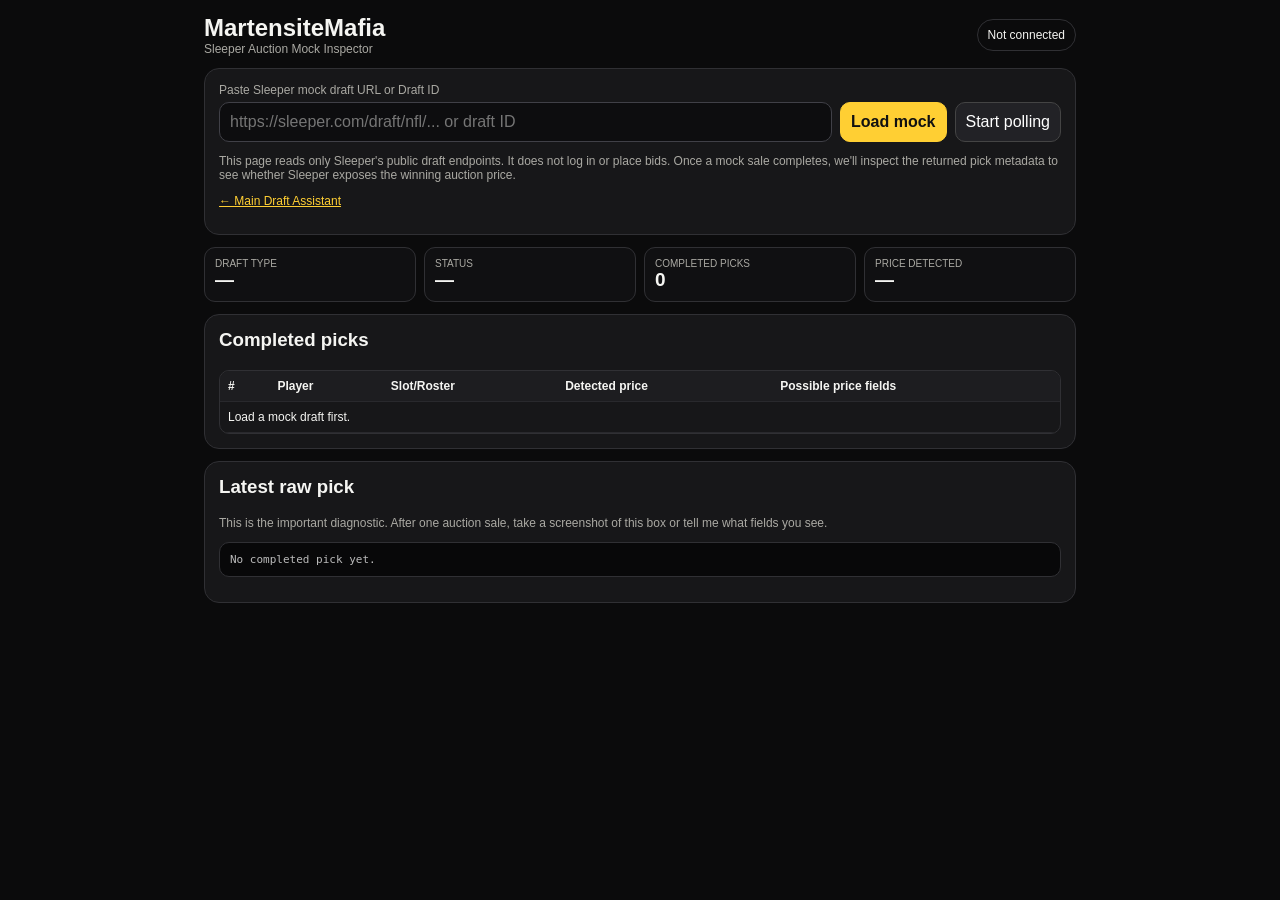
==== mock.html @ 92c3d5d6 "Add Sleeper auction mock draft inspector" ====
<!doctype html>
<html lang="en"><head><meta charset="utf-8"><meta name="viewport" content="width=device-width,initial-scale=1,viewport-fit=cover"><meta name="theme-color" content="#0b0b0c"><title>MartensiteMafia Mock Draft Tester</title><style>:root{--bg:#0b0b0c;--panel:#171719;--line:#303034;--gold:#ffcf33;--green:#36d17c;--red:#ff6262;--muted:#aaa9a3}*{box-sizing:border-box}body{margin:0;background:#0b0b0c;color:#f5f5f2;font-family:-apple-system,BlinkMacSystemFont,"Segoe UI",Roboto,Arial,sans-serif}.wrap{max-width:900px;margin:auto;padding:14px}.head{display:flex;justify-content:space-between;align-items:center;gap:10px}.logo{border:2px solid var(--gold);color:var(--gold);border-radius:12px;padding:10px;font-weight:900}.card{background:var(--panel);border:1px solid var(--line);border-radius:15px;padding:14px;margin:12px 0}.row{display:flex;gap:8px;align-items:end;flex-wrap:wrap}.field{flex:1;min-width:220px}label{display:block;color:var(--muted);font-size:12px;margin-bottom:5px}input,button{font:inherit;border-radius:10px;padding:10px}input{width:100%;background:#0d0d0f;color:#fff;border:1px solid #404047}button{border:1px solid #444;background:#222226;color:#fff;cursor:pointer}.gold{background:var(--gold);color:#111;border-color:var(--gold);font-weight:800}.status{padding:8px 10px;border:1px solid var(--line);border-radius:999px;font-size:12px}.ok{color:var(--green)}.bad{color:var(--red)}.small{font-size:12px;color:var(--muted)}.grid{display:grid;grid-template-columns:repeat(4,1fr);gap:8px}.kpi{background:#101012;border:1px solid var(--line);border-radius:11px;padding:10px}.kpi span{display:block;font-size:10px;color:var(--muted);text-transform:uppercase}.kpi b{font-size:19px}.tablewrap{overflow:auto;border:1px solid var(--line);border-radius:10px}table{width:100%;border-collapse:collapse;min-width:650px}th,td{padding:8px;border-bottom:1px solid #29292d;text-align:left;font-size:12px}th{background:#1d1d20}.raw{white-space:pre-wrap;word-break:break-word;background:#080809;border:1px solid var(--line);border-radius:10px;padding:10px;max-height:320px;overflow:auto;font-size:11px;color:#bbb}a{color:var(--gold)}@media(max-width:650px){.grid{grid-template-columns:1fr 1fr}}</style></head><body><div class="wrap"><div class="head"><div><div style="font-size:24px;font-weight:900">MartensiteMafia</div><div class="small">Sleeper Auction Mock Inspector</div></div><div id="status" class="status">Not connected</div></div><div class="card"><div class="row"><div class="field"><label>Paste Sleeper mock draft URL or Draft ID</label><input id="draftInput" placeholder="https://sleeper.com/draft/nfl/... or draft ID"></div><button class="gold" id="load">Load mock</button><button id="poll">Start polling</button></div><p class="small">This page reads only Sleeper's public draft endpoints. It does not log in or place bids. Once a mock sale completes, we'll inspect the returned pick metadata to see whether Sleeper exposes the winning auction price.</p><p class="small"><a href="./">← Main Draft Assistant</a></p></div><div class="grid"><div class="kpi"><span>Draft type</span><b id="type">—</b></div><div class="kpi"><span>Status</span><b id="dstatus">—</b></div><div class="kpi"><span>Completed picks</span><b id="count">0</b></div><div class="kpi"><span>Price detected</span><b id="priceDetected">—</b></div></div><div class="card"><h3 style="margin-top:0">Completed picks</h3><div class="tablewrap"><table><thead><tr><th>#</th><th>Player</th><th>Slot/Roster</th><th>Detected price</th><th>Possible price fields</th></tr></thead><tbody id="rows"><tr><td colspan="5">Load a mock draft first.</td></tr></tbody></table></div></div><div class="card"><h3 style="margin-top:0">Latest raw pick</h3><p class="small">This is the important diagnostic. After one auction sale, take a screenshot of this box or tell me what fields you see.</p><pre id="raw" class="raw">No completed pick yet.</pre></div></div><script>const API='https://api.sleeper.app/v1';let D=null,timer=null,lastCount=0;const $=id=>document.getElementById(id);function getId(s){s=(s||'').trim();let m=s.match(/(?:draft|drafts)\/(?:nfl\/)?(\d{10,})/i)||s.match(/(\d{10,})/);return m?m[1]:s}async function api(path){let r=await fetch(API+path);if(!r.ok)throw Error(r.status+' '+r.statusText);return r.json()}function pname(p){return [p?.metadata?.first_name,p?.metadata?.last_name].filter(Boolean).join(' ')||p?.metadata?.full_name||p?.player_id||'Unknown'}function priceInfo(p){let candidates={metadata_amount:p?.metadata?.amount,metadata_price:p?.metadata?.price,metadata_bid:p?.metadata?.bid,metadata_cost:p?.metadata?.cost,metadata_auction_price:p?.metadata?.auction_price,amount:p?.amount,price:p?.price,settings_amount:p?.settings?.amount,settings_price:p?.settings?.price};let vals=Object.entries(candidates).filter(([k,v])=>v!==undefined&&v!==null&&v!=='');let numeric=vals.find(([k,v])=>!isNaN(+v));return {price:numeric?+numeric[1]:null,fields:vals.map(([k,v])=>k+'='+v).join(', ')||'none'}}async function loadDraft(){try{let id=getId($('draftInput').value);if(!id)throw Error('Paste a draft URL or ID first.');$('status').textContent='Loading…';D=await api('/draft/'+id);$('draftInput').value=id;$('type').textContent=D.type||'—';$('dstatus').textContent=D.status||'—';$('status').textContent='Connected';$('status').className='status ok';await sync();}catch(e){$('status').textContent='Error';$('status').className='status bad';$('raw').textContent=e.message}}async function sync(){if(!D?.draft_id)return;try{let picks=await api('/draft/'+D.draft_id+'/picks');$('count').textContent=picks.length;let detected=false;$('rows').innerHTML=picks.length?picks.map(p=>{let pi=priceInfo(p);if(pi.price!==null)detected=true;return `<tr><td>${p.pick_no??'—'}</td><td>${pname(p)}</td><td>${p.roster_id??p.draft_slot??'—'}</td><td>${pi.price===null?'<span class="bad">not found</span>':'$'+pi.price}</td><td>${pi.fields}</td></tr>`}).join(''):'<tr><td colspan="5">No completed picks yet.</td></tr>';$('priceDetected').textContent=detected?'YES':'No';$('priceDetected').className=detected?'ok':'';if(picks.length){$('raw').textContent=JSON.stringify(picks[picks.length-1],null,2);if(picks.length>lastCount){$('status').textContent='New pick '+new Date().toLocaleTimeString();lastCount=picks.length}}D=await api('/draft/'+D.draft_id);$('dstatus').textContent=D.status||'—'}catch(e){$('status').textContent='Sync error';$('raw').textContent=e.message}}$('load').onclick=loadDraft;$('poll').onclick=()=>{if(timer){clearInterval(timer);timer=null;$('poll').textContent='Start polling'}else{sync();timer=setInterval(sync,2000);$('poll').textContent='Stop polling'}};</script></body></html>
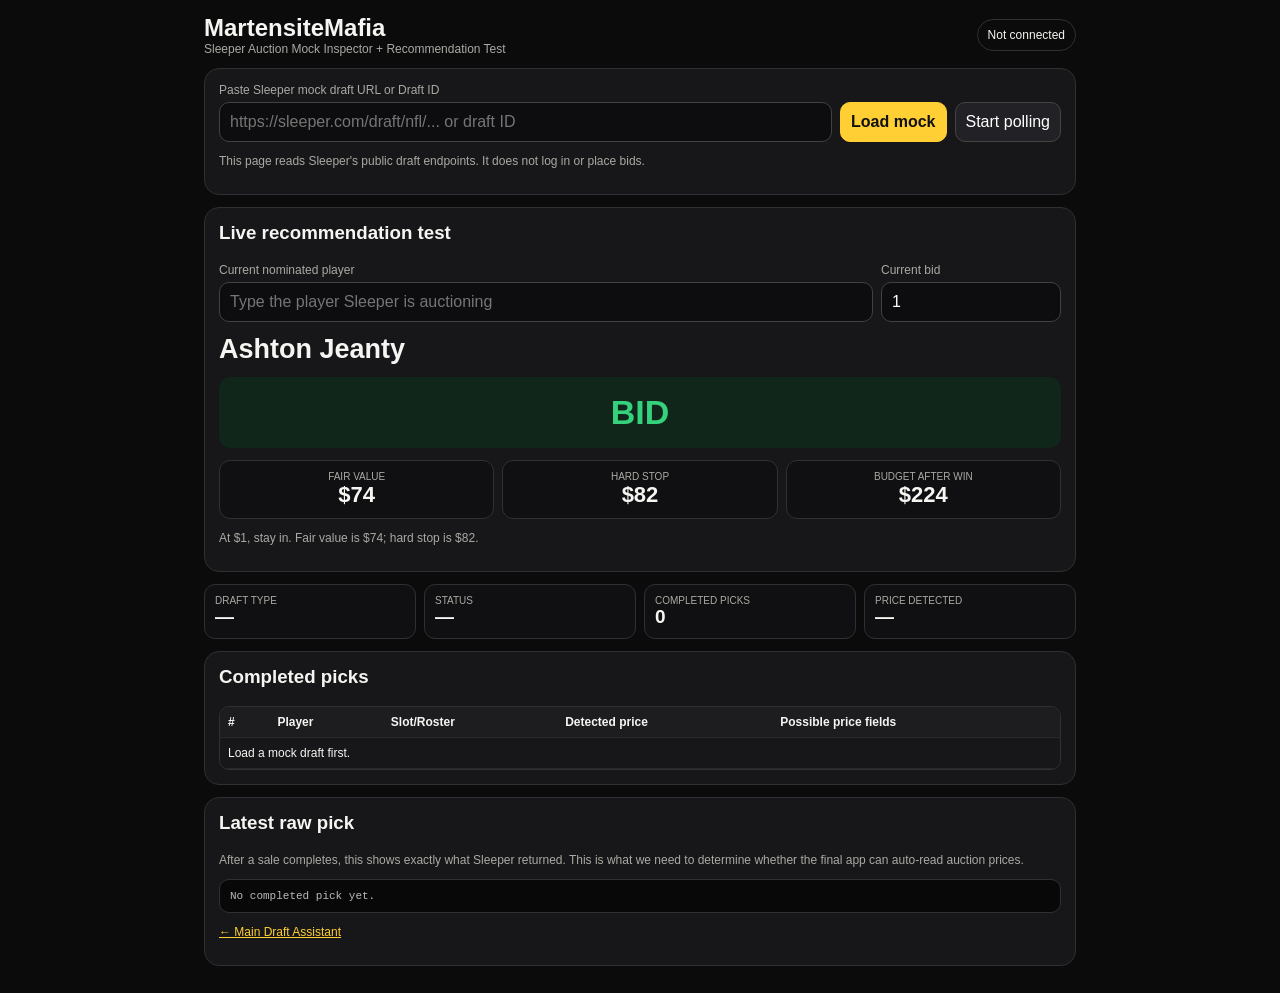
==== commit 7220de2c: "Add live recommendation panel to mock draft tester" ====
--- a/mock.html
+++ b/mock.html
@@ -1,2 +1,10 @@
 <!doctype html>
-<html lang="en"><head><meta charset="utf-8"><meta name="viewport" content="width=device-width,initial-scale=1,viewport-fit=cover"><meta name="theme-color" content="#0b0b0c"><title>MartensiteMafia Mock Draft Tester</title><style>:root{--bg:#0b0b0c;--panel:#171719;--line:#303034;--gold:#ffcf33;--green:#36d17c;--red:#ff6262;--muted:#aaa9a3}*{box-sizing:border-box}body{margin:0;background:#0b0b0c;color:#f5f5f2;font-family:-apple-system,BlinkMacSystemFont,"Segoe UI",Roboto,Arial,sans-serif}.wrap{max-width:900px;margin:auto;padding:14px}.head{display:flex;justify-content:space-between;align-items:center;gap:10px}.logo{border:2px solid var(--gold);color:var(--gold);border-radius:12px;padding:10px;font-weight:900}.card{background:var(--panel);border:1px solid var(--line);border-radius:15px;padding:14px;margin:12px 0}.row{display:flex;gap:8px;align-items:end;flex-wrap:wrap}.field{flex:1;min-width:220px}label{display:block;color:var(--muted);font-size:12px;margin-bottom:5px}input,button{font:inherit;border-radius:10px;padding:10px}input{width:100%;background:#0d0d0f;color:#fff;border:1px solid #404047}button{border:1px solid #444;background:#222226;color:#fff;cursor:pointer}.gold{background:var(--gold);color:#111;border-color:var(--gold);font-weight:800}.status{padding:8px 10px;border:1px solid var(--line);border-radius:999px;font-size:12px}.ok{color:var(--green)}.bad{color:var(--red)}.small{font-size:12px;color:var(--muted)}.grid{display:grid;grid-template-columns:repeat(4,1fr);gap:8px}.kpi{background:#101012;border:1px solid var(--line);border-radius:11px;padding:10px}.kpi span{display:block;font-size:10px;color:var(--muted);text-transform:uppercase}.kpi b{font-size:19px}.tablewrap{overflow:auto;border:1px solid var(--line);border-radius:10px}table{width:100%;border-collapse:collapse;min-width:650px}th,td{padding:8px;border-bottom:1px solid #29292d;text-align:left;font-size:12px}th{background:#1d1d20}.raw{white-space:pre-wrap;word-break:break-word;background:#080809;border:1px solid var(--line);border-radius:10px;padding:10px;max-height:320px;overflow:auto;font-size:11px;color:#bbb}a{color:var(--gold)}@media(max-width:650px){.grid{grid-template-columns:1fr 1fr}}</style></head><body><div class="wrap"><div class="head"><div><div style="font-size:24px;font-weight:900">MartensiteMafia</div><div class="small">Sleeper Auction Mock Inspector</div></div><div id="status" class="status">Not connected</div></div><div class="card"><div class="row"><div class="field"><label>Paste Sleeper mock draft URL or Draft ID</label><input id="draftInput" placeholder="https://sleeper.com/draft/nfl/... or draft ID"></div><button class="gold" id="load">Load mock</button><button id="poll">Start polling</button></div><p class="small">This page reads only Sleeper's public draft endpoints. It does not log in or place bids. Once a mock sale completes, we'll inspect the returned pick metadata to see whether Sleeper exposes the winning auction price.</p><p class="small"><a href="./">← Main Draft Assistant</a></p></div><div class="grid"><div class="kpi"><span>Draft type</span><b id="type">—</b></div><div class="kpi"><span>Status</span><b id="dstatus">—</b></div><div class="kpi"><span>Completed picks</span><b id="count">0</b></div><div class="kpi"><span>Price detected</span><b id="priceDetected">—</b></div></div><div class="card"><h3 style="margin-top:0">Completed picks</h3><div class="tablewrap"><table><thead><tr><th>#</th><th>Player</th><th>Slot/Roster</th><th>Detected price</th><th>Possible price fields</th></tr></thead><tbody id="rows"><tr><td colspan="5">Load a mock draft first.</td></tr></tbody></table></div></div><div class="card"><h3 style="margin-top:0">Latest raw pick</h3><p class="small">This is the important diagnostic. After one auction sale, take a screenshot of this box or tell me what fields you see.</p><pre id="raw" class="raw">No completed pick yet.</pre></div></div><script>const API='https://api.sleeper.app/v1';let D=null,timer=null,lastCount=0;const $=id=>document.getElementById(id);function getId(s){s=(s||'').trim();let m=s.match(/(?:draft|drafts)\/(?:nfl\/)?(\d{10,})/i)||s.match(/(\d{10,})/);return m?m[1]:s}async function api(path){let r=await fetch(API+path);if(!r.ok)throw Error(r.status+' '+r.statusText);return r.json()}function pname(p){return [p?.metadata?.first_name,p?.metadata?.last_name].filter(Boolean).join(' ')||p?.metadata?.full_name||p?.player_id||'Unknown'}function priceInfo(p){let candidates={metadata_amount:p?.metadata?.amount,metadata_price:p?.metadata?.price,metadata_bid:p?.metadata?.bid,metadata_cost:p?.metadata?.cost,metadata_auction_price:p?.metadata?.auction_price,amount:p?.amount,price:p?.price,settings_amount:p?.settings?.amount,settings_price:p?.settings?.price};let vals=Object.entries(candidates).filter(([k,v])=>v!==undefined&&v!==null&&v!=='');let numeric=vals.find(([k,v])=>!isNaN(+v));return {price:numeric?+numeric[1]:null,fields:vals.map(([k,v])=>k+'='+v).join(', ')||'none'}}async function loadDraft(){try{let id=getId($('draftInput').value);if(!id)throw Error('Paste a draft URL or ID first.');$('status').textContent='Loading…';D=await api('/draft/'+id);$('draftInput').value=id;$('type').textContent=D.type||'—';$('dstatus').textContent=D.status||'—';$('status').textContent='Connected';$('status').className='status ok';await sync();}catch(e){$('status').textContent='Error';$('status').className='status bad';$('raw').textContent=e.message}}async function sync(){if(!D?.draft_id)return;try{let picks=await api('/draft/'+D.draft_id+'/picks');$('count').textContent=picks.length;let detected=false;$('rows').innerHTML=picks.length?picks.map(p=>{let pi=priceInfo(p);if(pi.price!==null)detected=true;return `<tr><td>${p.pick_no??'—'}</td><td>${pname(p)}</td><td>${p.roster_id??p.draft_slot??'—'}</td><td>${pi.price===null?'<span class="bad">not found</span>':'$'+pi.price}</td><td>${pi.fields}</td></tr>`}).join(''):'<tr><td colspan="5">No completed picks yet.</td></tr>';$('priceDetected').textContent=detected?'YES':'No';$('priceDetected').className=detected?'ok':'';if(picks.length){$('raw').textContent=JSON.stringify(picks[picks.length-1],null,2);if(picks.length>lastCount){$('status').textContent='New pick '+new Date().toLocaleTimeString();lastCount=picks.length}}D=await api('/draft/'+D.draft_id);$('dstatus').textContent=D.status||'—'}catch(e){$('status').textContent='Sync error';$('raw').textContent=e.message}}$('load').onclick=loadDraft;$('poll').onclick=()=>{if(timer){clearInterval(timer);timer=null;$('poll').textContent='Start polling'}else{sync();timer=setInterval(sync,2000);$('poll').textContent='Stop polling'}};</script></body></html>+<html lang="en"><head><meta charset="utf-8"><meta name="viewport" content="width=device-width,initial-scale=1,viewport-fit=cover"><meta name="theme-color" content="#0b0b0c"><title>MartensiteMafia Mock Draft Tester</title><style>:root{--bg:#0b0b0c;--panel:#171719;--line:#303034;--gold:#ffcf33;--green:#36d17c;--red:#ff6262;--orange:#ff9d3b;--muted:#aaa9a3}*{box-sizing:border-box}body{margin:0;background:#0b0b0c;color:#f5f5f2;font-family:-apple-system,BlinkMacSystemFont,"Segoe UI",Roboto,Arial,sans-serif}.wrap{max-width:900px;margin:auto;padding:14px}.head{display:flex;justify-content:space-between;align-items:center;gap:10px}.card{background:var(--panel);border:1px solid var(--line);border-radius:15px;padding:14px;margin:12px 0}.row{display:flex;gap:8px;align-items:end;flex-wrap:wrap}.field{flex:1;min-width:180px}label{display:block;color:var(--muted);font-size:12px;margin-bottom:5px}input,button{font:inherit;border-radius:10px;padding:10px}input{width:100%;background:#0d0d0f;color:#fff;border:1px solid #404047}button{border:1px solid #444;background:#222226;color:#fff;cursor:pointer}.gold{background:var(--gold);color:#111;border-color:var(--gold);font-weight:800}.status{padding:8px 10px;border:1px solid var(--line);border-radius:999px;font-size:12px}.ok{color:var(--green)}.bad{color:var(--red)}.warn{color:var(--orange)}.small{font-size:12px;color:var(--muted)}.grid{display:grid;grid-template-columns:repeat(4,1fr);gap:8px}.kpi{background:#101012;border:1px solid var(--line);border-radius:11px;padding:10px}.kpi span{display:block;font-size:10px;color:var(--muted);text-transform:uppercase}.kpi b{font-size:19px}.rec{font-size:34px;text-align:center;font-weight:900;padding:16px;border-radius:12px;margin:12px 0}.bid{color:var(--green);background:#10261a}.caution{color:var(--orange);background:#2a1e0c}.pass{color:var(--red);background:#2a1010}.unknown{color:#bbb;background:#1c1c20}.prices{display:grid;grid-template-columns:repeat(3,1fr);gap:8px}.price{background:#101012;border:1px solid var(--line);border-radius:11px;padding:10px;text-align:center}.price span{display:block;font-size:10px;color:var(--muted);text-transform:uppercase}.price b{font-size:22px}.tablewrap{overflow:auto;border:1px solid var(--line);border-radius:10px}table{width:100%;border-collapse:collapse;min-width:650px}th,td{padding:8px;border-bottom:1px solid #29292d;text-align:left;font-size:12px}th{background:#1d1d20}.raw{white-space:pre-wrap;word-break:break-word;background:#080809;border:1px solid var(--line);border-radius:10px;padding:10px;max-height:320px;overflow:auto;font-size:11px;color:#bbb}a{color:var(--gold)}@media(max-width:650px){.grid,.prices{grid-template-columns:1fr 1fr}.rec{font-size:29px}}</style></head><body><div class="wrap"><div class="head"><div><div style="font-size:24px;font-weight:900">MartensiteMafia</div><div class="small">Sleeper Auction Mock Inspector + Recommendation Test</div></div><div id="status" class="status">Not connected</div></div>
+<div class="card"><div class="row"><div class="field"><label>Paste Sleeper mock draft URL or Draft ID</label><input id="draftInput" placeholder="https://sleeper.com/draft/nfl/... or draft ID"></div><button class="gold" id="load">Load mock</button><button id="poll">Start polling</button></div><p class="small">This page reads Sleeper's public draft endpoints. It does not log in or place bids.</p></div>
+<div class="card"><h3 style="margin-top:0">Live recommendation test</h3><div class="row"><div class="field"><label>Current nominated player</label><input id="player" list="playerList" placeholder="Type the player Sleeper is auctioning"><datalist id="playerList"></datalist></div><div class="field" style="max-width:150px"><label>Current bid</label><input id="currentBid" type="number" min="0" value="1"></div></div><div id="playerName" style="font-size:27px;font-weight:900;margin-top:12px">Select a player</div><div id="rec" class="rec unknown">NO PLAYER</div><div class="prices"><div class="price"><span>Fair value</span><b id="fair">—</b></div><div class="price"><span>Hard stop</span><b id="hard">—</b></div><div class="price"><span>Budget after win</span><b id="after">—</b></div></div><p id="reason" class="small">Sleeper's public API does not expose the in-progress nomination/current bid, so for this test type the nominated player and current bid here. Completed sales are still detected automatically below.</p></div>
+<div class="grid"><div class="kpi"><span>Draft type</span><b id="type">—</b></div><div class="kpi"><span>Status</span><b id="dstatus">—</b></div><div class="kpi"><span>Completed picks</span><b id="count">0</b></div><div class="kpi"><span>Price detected</span><b id="priceDetected">—</b></div></div>
+<div class="card"><h3 style="margin-top:0">Completed picks</h3><div class="tablewrap"><table><thead><tr><th>#</th><th>Player</th><th>Slot/Roster</th><th>Detected price</th><th>Possible price fields</th></tr></thead><tbody id="rows"><tr><td colspan="5">Load a mock draft first.</td></tr></tbody></table></div></div>
+<div class="card"><h3 style="margin-top:0">Latest raw pick</h3><p class="small">After a sale completes, this shows exactly what Sleeper returned. This is what we need to determine whether the final app can auto-read auction prices.</p><pre id="raw" class="raw">No completed pick yet.</pre><p class="small"><a href="./">← Main Draft Assistant</a></p></div></div>
+<script>
+const API='https://api.sleeper.app/v1';const BUDGET=225;const VALUES=[{name:'Ashton Jeanty',fair:74,hard:82},{name:'Bijan Robinson',fair:82,hard:89},{name:'Jahmyr Gibbs',fair:79,hard:86},{name:'Saquon Barkley',fair:68,hard:75},{name:"Ja'Marr Chase",fair:80,hard:87},{name:'Justin Jefferson',fair:74,hard:81},{name:'Malik Nabers',fair:72,hard:79},{name:'CeeDee Lamb',fair:70,hard:77},{name:'Puka Nacua',fair:68,hard:75},{name:'Amon-Ra St. Brown',fair:66,hard:73},{name:'Josh Allen',fair:34,hard:39},{name:'Lamar Jackson',fair:31,hard:36},{name:'Jalen Hurts',fair:29,hard:34},{name:'Brock Bowers',fair:35,hard:40},{name:'Colston Loveland',fair:25,hard:30},{name:'Tucker Kraft',fair:22,hard:27},{name:'Travis Kelce',fair:14,hard:18},{name:'Jaxson Dart',fair:14,hard:18},{name:'Jaylen Warren',fair:14,hard:18},{name:'Alec Pierce',fair:12,hard:16}];let D=null,timer=null,lastCount=0;const $=id=>document.getElementById(id);function norm(s){return String(s||'').toLowerCase().replace(/[^a-z0-9]/g,'')}function val(name){let q=norm(name);return VALUES.find(v=>norm(v.name)===q)||VALUES.find(v=>norm(v.name).includes(q)||q.includes(norm(v.name)))}function renderRec(){let v=val($('player').value),b=+$('currentBid').value||0;$('playerName').textContent=v?.name||$('player').value||'Select a player';if(!v){$('rec').className='rec unknown';$('rec').textContent='NO VALUE';$('fair').textContent=$('hard').textContent=$('after').textContent='—';$('reason').textContent='That player is not on the small starter board yet. For the real draft we will load the full researched 2026 board.';return}$('fair').textContent='$'+v.fair;$('hard').textContent='$'+v.hard;$('after').textContent='$'+Math.max(0,BUDGET-b);if(b<=v.fair){$('rec').className='rec bid';$('rec').textContent='BID';$('reason').textContent=`At $${b}, stay in. Fair value is $${v.fair}; hard stop is $${v.hard}.`}else if(b<=v.hard){$('rec').className='rec caution';$('rec').textContent='CAUTION';$('reason').textContent=`Above fair value, but still below the $${v.hard} hard stop.`}else{$('rec').className='rec pass';$('rec').textContent='PASS';$('reason').textContent=`Current price exceeds the $${v.hard} hard stop.`}}function getId(s){s=(s||'').trim();let m=s.match(/(?:draft|drafts)\/(?:nfl\/)?(\d{10,})/i)||s.match(/(\d{10,})/);return m?m[1]:s}async function api(path){let r=await fetch(API+path);if(!r.ok)throw Error(r.status+' '+r.statusText);return r.json()}function pname(p){return [p?.metadata?.first_name,p?.metadata?.last_name].filter(Boolean).join(' ')||p?.metadata?.full_name||p?.player_id||'Unknown'}function priceInfo(p){let c={metadata_amount:p?.metadata?.amount,metadata_price:p?.metadata?.price,metadata_bid:p?.metadata?.bid,metadata_cost:p?.metadata?.cost,metadata_auction_price:p?.metadata?.auction_price,amount:p?.amount,price:p?.price,settings_amount:p?.settings?.amount,settings_price:p?.settings?.price};let vals=Object.entries(c).filter(([k,v])=>v!==undefined&&v!==null&&v!=='');let numeric=vals.find(([k,v])=>!isNaN(+v));return{price:numeric?+numeric[1]:null,fields:vals.map(([k,v])=>k+'='+v).join(', ')||'none'}}async function loadDraft(){try{let id=getId($('draftInput').value);if(!id)throw Error('Paste a draft URL or ID first.');$('status').textContent='Loading…';D=await api('/draft/'+id);$('draftInput').value=id;$('type').textContent=D.type||'—';$('dstatus').textContent=D.status||'—';$('status').textContent='Connected';$('status').className='status ok';await sync()}catch(e){$('status').textContent='Error';$('status').className='status bad';$('raw').textContent=e.message}}async function sync(){if(!D?.draft_id)return;try{let picks=await api('/draft/'+D.draft_id+'/picks');$('count').textContent=picks.length;let detected=false;$('rows').innerHTML=picks.length?picks.map(p=>{let pi=priceInfo(p);if(pi.price!==null)detected=true;return`<tr><td>${p.pick_no??'—'}</td><td>${pname(p)}</td><td>${p.roster_id??p.draft_slot??'—'}</td><td>${pi.price===null?'<span class="bad">not found</span>':'$'+pi.price}</td><td>${pi.fields}</td></tr>`}).join(''):'<tr><td colspan="5">No completed picks yet.</td></tr>';$('priceDetected').textContent=detected?'YES':'No';$('priceDetected').className=detected?'ok':'';if(picks.length){$('raw').textContent=JSON.stringify(picks[picks.length-1],null,2);if(picks.length>lastCount){$('status').textContent='New pick '+new Date().toLocaleTimeString();lastCount=picks.length}}D=await api('/draft/'+D.draft_id);$('dstatus').textContent=D.status||'—'}catch(e){$('status').textContent='Sync error';$('raw').textContent=e.message}}$('playerList').innerHTML=VALUES.map(v=>`<option value="${v.name}"></option>`).join('');$('player').oninput=renderRec;$('currentBid').oninput=renderRec;$('load').onclick=loadDraft;$('poll').onclick=()=>{if(timer){clearInterval(timer);timer=null;$('poll').textContent='Start polling'}else{sync();timer=setInterval(sync,2000);$('poll').textContent='Stop polling'}};renderRec();
+</script></body></html>
